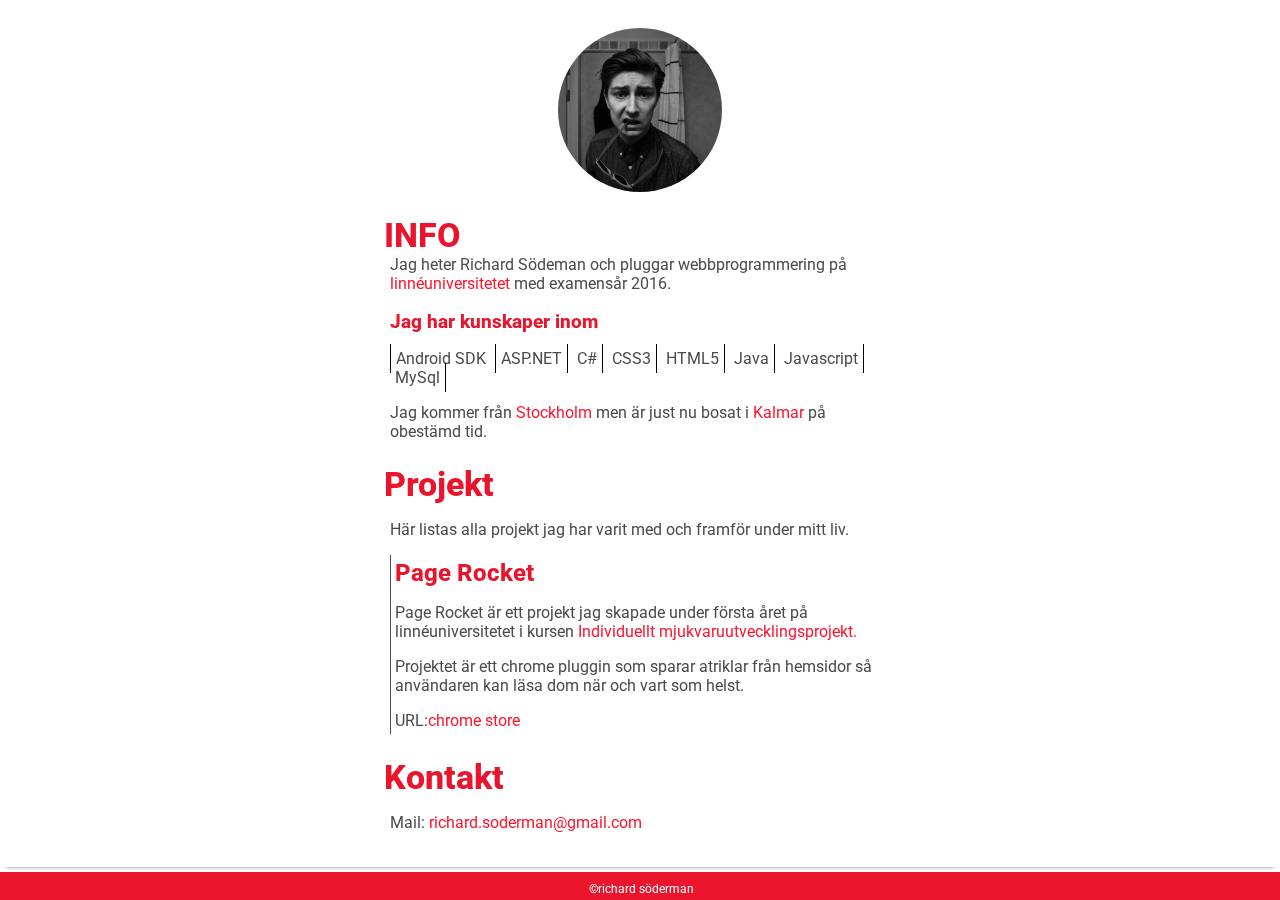
==== index.html @ 0f1f5d34 "Mobile version and header animation" ====
<!DOCTYPE html>
<html lang="sv">
    <head>
        <meta charset="UTF-8"/>
        <meta name="viewport" content="width=device-width, initial-scale=1, maximum-scale=1">

		<meta name='keywords' content='Richard Söderman, Richard, Söderman, Soderman, Portfolio, Hemsida, personliga hemsida, programmer, programmering, programmerare, kalmar, stockholm'/>
        <meta name='description' content='Richard Södermans personliga hemsida'/>
        
        <link href='https://fonts.googleapis.com/css?family=Roboto' rel='stylesheet' type='text/css'>
        <link rel="stylesheet" type="text/css" href="css/style.css">
        <link rel="stylesheet" media="only screen
      and (min-device-width : 320px)
      and (max-device-width : 480px)" type="text/css" href="css/mobile.css">


        <title>Richard soderman</title>
    </head>
    <body>
	    <main id="wrapper">
	    	<header id="head" class="panels">
	    		<h1>Richard söderman.</h1>
	    		<a href="https://github.com/rs222kn" class="headerBtn">Github</a>
	    		<a href="https://twitter.com/rick_9412" class="headerBtn">Twitter</a>
	    	</header>
	    	<section id="content" class="panels">
		    	<article>
		    		<div class="profileImage"></div>
		    		<h1>INFO</h1>
		    		<div>Jag heter Richard Södeman och pluggar webbprogrammering på <a href="http://lnu.se/">linnéuniversitetet</a> med examensår 2016.</div>
		    		<section id="knowledge">
		    			<h3>Jag har kunskaper inom</h3>
						<ul class="list">
							<li>Android SDK </li>
							<li>ASP.NET</li>
							<li>C#</li>
							<li>CSS3</li>
							<li>HTML5</li>
							<li>Java</li>
							<li>Javascript</li>
							<li>MySql</li>
						</ul>
					</section>
					<div>Jag kommer från <a href="http://www.stockholm.se/">Stockholm</a> men är just nu bosat i <a href="http://www.kalmar.se/">Kalmar</a> på obestämd tid.</div>
					<section>
						<h1>Projekt</h1>
                        <p>Här listas alla projekt jag har varit med och framför under mitt liv.</p>
                        <section class="project" id="pageRocket">
                            <h2>Page Rocket</h2>
                            <p>Page Rocket är ett projekt jag skapade under första året på linnéuniversitetet i kursen <a href="https://coursepress.lnu.se/kurs/individuellt-mjukvaruutvecklingsprojekt/">Individuellt mjukvaruutvecklingsprojekt.</a></p>
                            <p>Projektet är ett chrome pluggin som sparar atriklar från hemsidor så användaren kan läsa dom när och vart som helst.</p>
                            <span>URL:<a href="https://chrome.google.com/webstore/detail/page-rocket/ocmaooaijjohhedjcpnjcnclbpcddnng">chrome store</a></span>
                        </section>
					</section>
					<section>
						<h1>Kontakt</h1>
						<p>Mail: <a href="mailto:richard.soderman@gmail.com?Subject= " target="_top">richard.soderman@gmail.com</a></p>

					</section>

		    	</article>

		    	<div id="largeImgPanel" onclick="hideMe(this);">
		            <img id="largeImg" style="height: 100%; margin: 0; padding: 0;" />
		        </div>
	    	</section>
	    	<footer id="fot" class="panels"><span>©richard söderman</span></footer>
	    </main>
        <script src="script/main.js"></script>
    </body>
</html>
---- css/style.css ----
html{
	margin: 0;
	padding: 0;
	font-family: 'Roboto', sans-serif;
}

body{
	margin: 0;
	padding: 0;
}

.profileImage{
	width: 164px;
	height: 164px;
	max-width: 164px;
	max-height: 164px;
	background-image: url("../img/profileImg.jpg");
	background-size: 100% 100%;
  	background-repeat: no-repeat;
	margin: auto;
	margin-top: 20px;
	border-radius: 50%;
	background-color: #EA142C;
}

ul{
	padding: 0;
}

li {
	margin: 0;
	padding: 0;
	border-right: 1px solid black;
	display: inline;
	padding: 5px;
}

li:nth-child(1){
	border-left: 1px solid black;
}

main{
	position:absolute;
    height:100%;
    width:100%;
}

#head{
	background:#EA142C;
    position:fixed;
    color:red;
    top:0;
	width: 100%;
	height: 250px;
	padding-top: 100px;
	background-color: #EA142C;
	text-align: center;
	text-transform: uppercase;
}

#head h1{
	padding: 0;
	margin: 0;
	font-size: 5rem;
	display: inherit;
	color: white;
	transition: all 500ms ease;
}

#head a{
	width: auto;
    -webkit-border-radius: 0;
    -moz-border-radius: 0;
    border-radius: 0;
    color: #FFFFFF;
    background: #EA142C;
	border: solid #FFFFFF 1px;
    font-size: 14px;
    padding: 8px 28px 8px 28px;
    text-decoration: none;
    transition: all 500ms ease;

}

#head a:hover{
	background: #FFFFFF;
	color: #000000;
    text-decoration: none;
}

#head a:focus{
	outline-color: #FFFFFF;
	background: #FFFFFF;
	color: #000000;
    text-decoration: none;
}

.panels {
    position:relative;
    width:100%;
}

@keyframes headerHeight {
    from {margin-top: -20px;}
    to {margin-top: 300px;}
}

#content{
	margin-bottom: 24px;
	padding-top: 8px;

	color: #4B494B;
   	background:white;

	box-shadow: 0px -6px 4px -6px gray, 0px 6px 4px -6px gray;

	animation-name: headerHeight;
    animation-duration: 0.8s;
	animation-timing-function:ease-in;
	animation-fill-mode: forwards;
}

#content a:link {
    color: #FF142E;
    text-decoration: none;
}

#content a:visited {
    color: #FF142E;
    text-decoration: none;
}

#content a:hover {
    color: #4B494B;
    text-decoration: none;
}

#content a:active {
    color: #000;
}

#knowledge{
	/*padding-left: 20px;*/
}

article{
	width: 500px;
	margin: auto;
}

h1{
	font-weight: 800;
	font-size: 34px;
	color: #EA142C;
	margin-bottom: 0px;
	margin-left: -6px;
}


h2{
	font-weight: 800;
	font-size: 24px;
	color: #EA142C;
	margin-bottom: 0px;
	display: initial;
}

h3{
	font-weight: 800;
	color: #EA142C;
	padding-bottom: 0px;
	margin-bottom: 0px;
}

#fot{
    position:fixed;
    bottom:0;
	width: 100%;
	z-index: -1;

}

footer{
	height: 20px;
	font-size: 12px;
	text-align: center;
	padding: 4px;
	color: #FFFFFF;
	background-color: #EA142C;
}

footer span{
	position: fixed;
	bottom: 4px;
	left: 46%;
	font-size: 12px;
	color: #FFFFFF;
}

#project{

}

.project{
	margin-bottom: 8px;
	margin-top: 8px;
	padding: 4px;
	border-left: 1px solid #4B494B;
	color: black;
}

.project p, span{
	color: #4B494B;
}


.project h1{
	border: 1px solid white;
}

#pageRocket{

}
---- css/mobile.css ----
#head{
	height: 300px;
	padding-top: 66px;

}

#head h1 {
    font-size: -webkit-xxx-large;
}

#head a {
    font-size: initial;
    padding: 10px 60px 10px 60px;

    padding: initial;
    display: block;
    margin-left: 10%;
    width: 80%;
    height: 40px;
    margin-bottom: 5px;


    line-height: 40px;

}

@keyframes headerHeight {
    from {margin-top: -20px;}
    to {margin-top: 300px;}
}

#content{
	margin-bottom: 24px;
	padding-top: 8px;

}

article{
    width: 100%;
}

article > *{
    margin-left: 8px;
    margin-right: 8px;
}
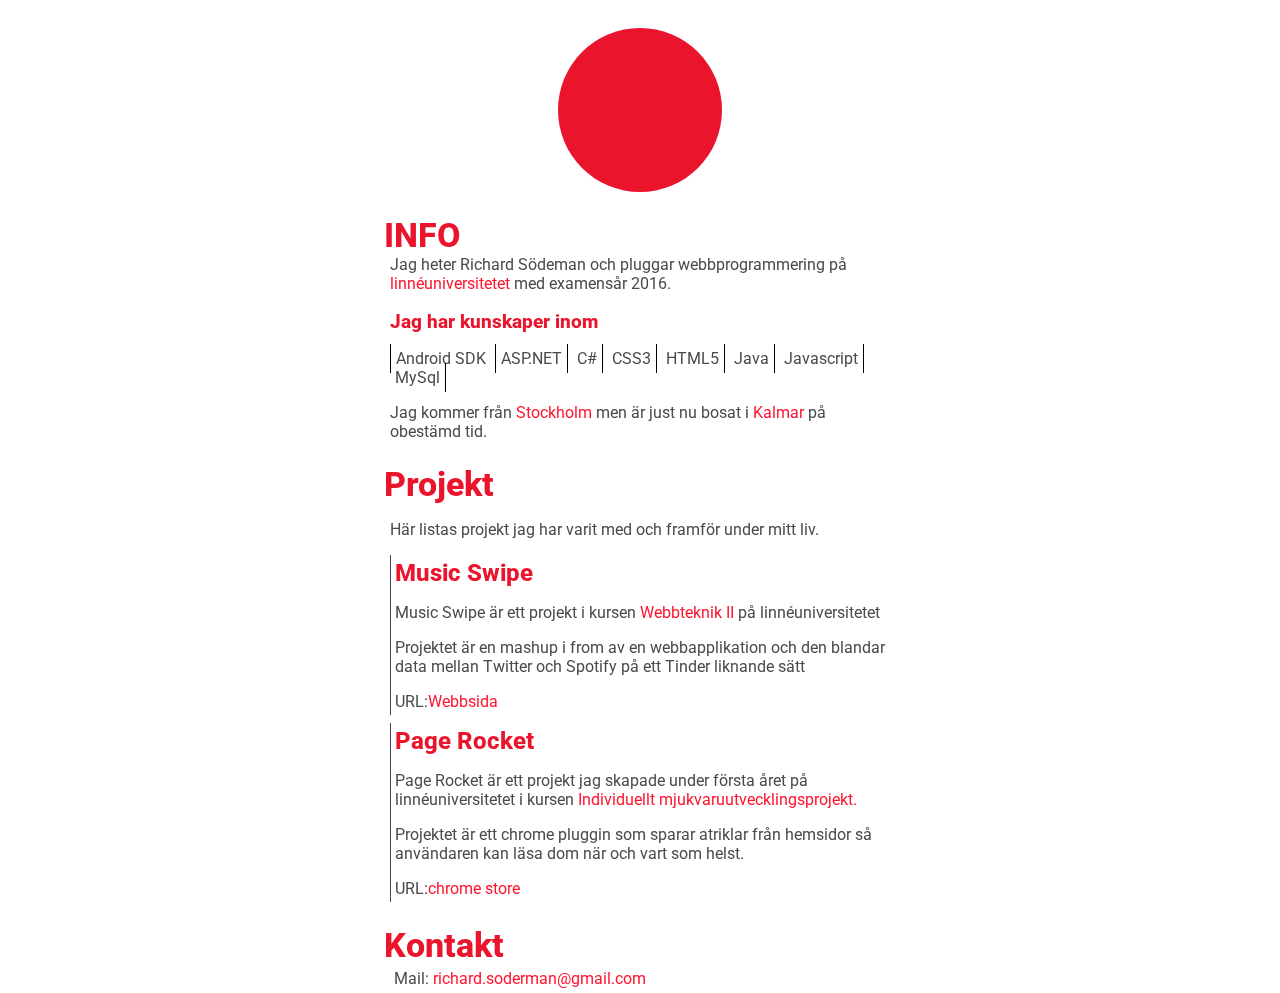
==== commit 3b876bbd: "added scroll menu" ====
--- a/index.html
+++ b/index.html
@@ -3,18 +3,35 @@
     <head>
         <meta charset="UTF-8"/>
         <meta name="viewport" content="width=device-width, initial-scale=1, maximum-scale=1">
-
 		<meta name='keywords' content='Richard Söderman, Richard, Söderman, Soderman, Portfolio, Hemsida, personliga hemsida, programmer, programmering, programmerare, kalmar, stockholm'/>
         <meta name='description' content='Richard Södermans personliga hemsida'/>
-        
-        <link href='https://fonts.googleapis.com/css?family=Roboto' rel='stylesheet' type='text/css'>
-        <link rel="stylesheet" type="text/css" href="css/style.css">
+        <meta name="msapplication-TileColor" content="#ea142c">
+        <meta name="msapplication-TileImage" content="/ms-icon-144x144.png">
+        <meta name="theme-color" content="#ea142c">
+
+        <link rel="apple-touch-icon" sizes="57x57" href="img/apple-icon-57x57.png">
+        <link rel="apple-touch-icon" sizes="60x60" href="img/apple-icon-60x60.png">
+        <link rel="apple-touch-icon" sizes="72x72" href="img/apple-icon-72x72.png">
+        <link rel="apple-touch-icon" sizes="76x76" href="img/apple-icon-76x76.png">
+        <link rel="apple-touch-icon" sizes="114x114" href="img/apple-icon-114x114.png">
+        <link rel="apple-touch-icon" sizes="120x120" href="img/apple-icon-120x120.png">
+        <link rel="apple-touch-icon" sizes="144x144" href="img/apple-icon-144x144.png">
+        <link rel="apple-touch-icon" sizes="152x152" href="img/apple-icon-152x152.png">
+        <link rel="apple-touch-icon" sizes="180x180" href="img/apple-icon-180x180.png">
+        <link rel="icon" type="image/png" sizes="192x192"  href="/android-icon-192x192.png">
+        <link rel="icon" type="image/png" sizes="32x32" href="img/favicon-32x32.png">
+        <link rel="icon" type="image/png" sizes="96x96" href="img/favicon-96x96.png">
+        <link rel="icon" type="image/png" sizes="16x16" href="img/favicon-16x16.png">
+        <link rel="manifest" href="/manifest.json">
+
+        <link rel="stylesheet" type="text/css" href="css/style.min_v2.css" media="all">
+        <link rel="stylesheet" type="text/css" href="css/800px.min_v1.css" media="only screen and (max-width: 820px)">
         <link rel="stylesheet" media="only screen
       and (min-device-width : 320px)
-      and (max-device-width : 480px)" type="text/css" href="css/mobile.css">
+      and (max-device-width : 480px)" type="text/css" href="css/mobile.min_v1.css">
 
-
-        <title>Richard soderman</title>
+        <link href='https://fonts.googleapis.com/css?family=Roboto' rel='stylesheet' type='text/css' media="all">
+        <title>Richard Söderman</title>
     </head>
     <body>
 	    <main id="wrapper">
@@ -25,7 +42,14 @@
 	    	</header>
 	    	<section id="content" class="panels">
 		    	<article>
-		    		<div class="profileImage"></div>
+                    <div id="menuWrap">
+                        <div id="menu">
+                                <div class="profileImage"></div>
+                                <div class="leftMenuButton socialBtn hide"><a href="https://github.com/rs222kn" >Github</a></div>
+                                <div class="rightMenuButton socialBtn hide"><a href="https://twitter.com/rick_9412">Twitter</a></div>
+                        </div>
+                    </div>
+
 		    		<h1>INFO</h1>
 		    		<div>Jag heter Richard Södeman och pluggar webbprogrammering på <a href="http://lnu.se/">linnéuniversitetet</a> med examensår 2016.</div>
 		    		<section id="knowledge">
@@ -44,28 +68,30 @@
 					<div>Jag kommer från <a href="http://www.stockholm.se/">Stockholm</a> men är just nu bosat i <a href="http://www.kalmar.se/">Kalmar</a> på obestämd tid.</div>
 					<section>
 						<h1>Projekt</h1>
-                        <p>Här listas alla projekt jag har varit med och framför under mitt liv.</p>
+                        <p>Här listas projekt jag har varit med och framför under mitt liv.</p>
+                        <section class="project" id="spotifyMusic">
+                            <h2>Music Swipe</h2>
+                            <p>Music  Swipe är ett projekt i kursen <a href="https://coursepress.lnu.se/kurs/webbteknik-ii/">Webbteknik II</a> på linnéuniversitetet</p>
+                            <p>Projektet är en mashup i from av en webbapplikation och den blandar data mellan Twitter och Spotify på ett Tinder liknande sätt</p>
+                            <span>URL:<a href="http://www.richardsoderman.se/1dv449projekt/">Webbsida</a></span>
+                        </section>
                         <section class="project" id="pageRocket">
                             <h2>Page Rocket</h2>
                             <p>Page Rocket är ett projekt jag skapade under första året på linnéuniversitetet i kursen <a href="https://coursepress.lnu.se/kurs/individuellt-mjukvaruutvecklingsprojekt/">Individuellt mjukvaruutvecklingsprojekt.</a></p>
                             <p>Projektet är ett chrome pluggin som sparar atriklar från hemsidor så användaren kan läsa dom när och vart som helst.</p>
                             <span>URL:<a href="https://chrome.google.com/webstore/detail/page-rocket/ocmaooaijjohhedjcpnjcnclbpcddnng">chrome store</a></span>
                         </section>
+
 					</section>
 					<section>
 						<h1>Kontakt</h1>
-						<p>Mail: <a href="mailto:richard.soderman@gmail.com?Subject= " target="_top">richard.soderman@gmail.com</a></p>
-
+                        <p class="pMargin">Mail: <a href="mailto:richard.soderman@gmail.com?Subject= " target="_top">richard.soderman@gmail.com</a></p>
 					</section>
-
 		    	</article>
-
-		    	<div id="largeImgPanel" onclick="hideMe(this);">
-		            <img id="largeImg" style="height: 100%; margin: 0; padding: 0;" />
-		        </div>
 	    	</section>
 	    	<footer id="fot" class="panels"><span>©richard söderman</span></footer>
 	    </main>
-        <script src="script/main.js"></script>
+
+        <script src="script/main_v1.0.min.js"></script>
     </body>
 </html>
--- a/css/style.min_v2.css
+++ b/css/style.min_v2.css
@@ -0,0 +1 @@
+html{font-family:'Roboto',sans-serif;background-color:#ea142c}html,body{margin:0;padding:0}.profileImage{width:164px;height:164px;max-width:164px;max-height:164px;background-image:url("../img/profileImg_opt.jpg");background-size:100% 100%;background-repeat:no-repeat;margin:20px auto auto;border-radius:50%;background-color:#ea142c;transition:all 500ms ease}ul{padding:0}li{margin:0;border-right:1px solid #000;display:inline;padding:5px}li:nth-child(1){border-left:1px solid #000}main{position:absolute;height:100%;width:100%}#head{background:#ea142c;position:fixed;color:red;top:0;width:100%;height:250px;padding-top:100px;background-color:#ea142c;text-align:center;text-transform:uppercase}#head h1{padding:0;margin:0;font-size:5rem;display:inherit;color:#fff}#head h1,#head a{transition:all 500ms ease}#head a{width:auto;-webkit-border-radius:0;-moz-border-radius:0;border-radius:0;color:#FFF;background:#ea142c;border:solid #FFF 1px;font-size:14px;padding:8px 28px;text-decoration:none}#head a:hover{background:#FFF;color:#000;text-decoration:none}#head a:focus{outline-color:#FFF;background:#FFF;color:#000;text-decoration:none}.panels{position:relative;width:100%}@keyframes headerHeight{from{margin-top:-20px}to{margin-top:300px}}#content{margin-bottom:24px;padding-top:8px;padding-bottom:1px;color:#4b494b;background:#fff;box-shadow:0 -6px 4px -6px gray,0 6px 4px -6px gray;animation-name:headerHeight;animation-duration:.8s;animation-timing-function:ease-in;animation-fill-mode:forwards}#content a:link{color:#ff142e;text-decoration:none}#content a:visited{color:#ff142e;text-decoration:none}#content a:hover{color:#4b494b;text-decoration:none}#content a:active{color:#000}article{width:500px;margin:auto}h1{font-weight:800;font-size:34px;color:#ea142c;margin-bottom:0;margin-left:-6px}h2{font-size:24px;display:initial}h2,h3{font-weight:800;color:#ea142c;margin-bottom:0}h3{padding-bottom:0}#fot{position:fixed;bottom:0;width:100%;z-index:-1}footer{height:20px;text-align:center;padding:4px;background-color:#ea142c}footer,footer span{font-size:12px;color:#FFF}footer span{position:fixed;bottom:4px;left:46%}.project{margin-bottom:8px;margin-top:8px;padding:4px;border-left:1px solid #4b494b;color:#000}.project p,span{color:#4b494b}.project h1{border:1px solid #fff}.pMargin{margin:4px}#menuWrap{margin-top:20px;height:164px}.menuFixed{background-color:#fff;box-shadow:0 -6px 4px -6px gray,0 6px 4px -6px gray;margin:initial;position:fixed;top:0;left:0;width:100%;padding-bottom:4px;padding-top:4px}.menuFixed .menuControlls{margin:auto}.menuFixed .profileImage{margin:auto;width:64px;height:64px;max-width:64px;max-height:64px;transition:all 200ms ease}.leftMenuButton{position:fixed;left:16px;top:28px}.rightMenuButton{position:fixed;right:16px;top:28px}.socialBtn a{width:auto;-webkit-border-radius:0;-moz-border-radius:0;border-radius:0;color:#FFF!important;background:#ea142c;border:solid #FFF 1px;font-size:14px;padding:8px 28px;text-decoration:none!important;transition:all 500ms ease}.socialBtn a:hover{background:#FFF;color:#000;text-decoration:none}.socialBtn a:focus{outline-color:#FFF;background:#FFF;color:#000;text-decoration:none}.hide{display:none}
--- a/css/800px.min_v1.css
+++ b/css/800px.min_v1.css
@@ -0,0 +1 @@
+#head{padding-top:50px}
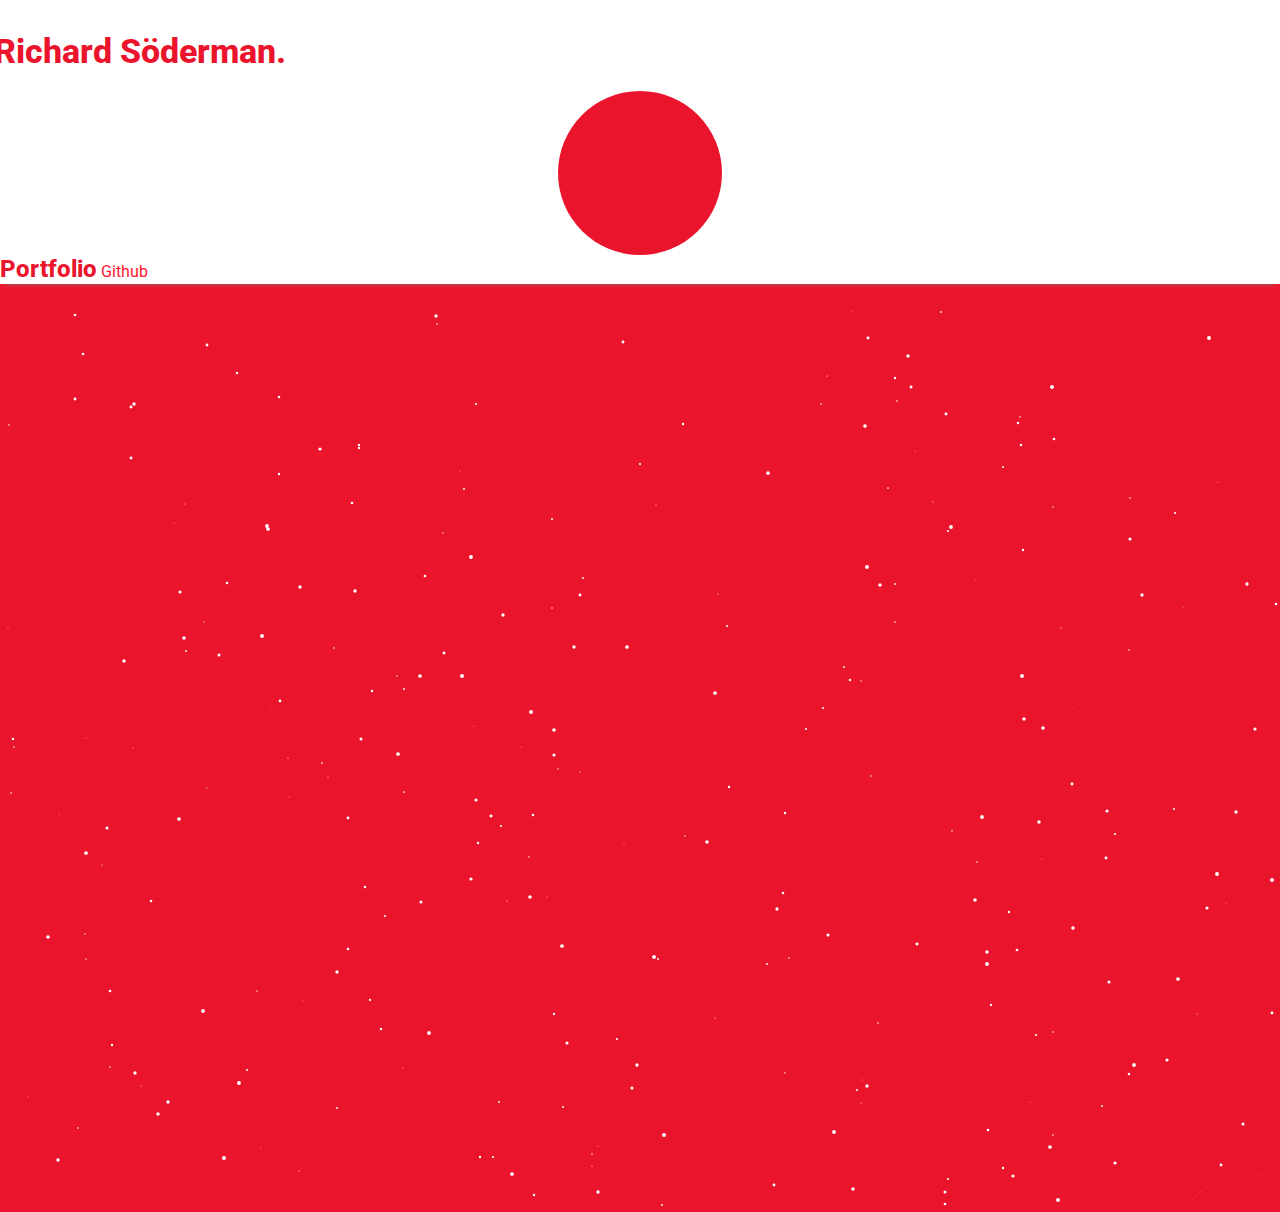
==== commit a872f5bc: "connecting stars" ====
--- a/index.html
+++ b/index.html
@@ -1,97 +1,60 @@
 <!DOCTYPE html>
 <html lang="sv">
-    <head>
-        <meta charset="UTF-8"/>
-        <meta name="viewport" content="width=device-width, initial-scale=1, maximum-scale=1">
-		<meta name='keywords' content='Richard Söderman, Richard, Söderman, Soderman, Portfolio, Hemsida, personliga hemsida, programmer, programmering, programmerare, kalmar, stockholm'/>
-        <meta name='description' content='Richard Södermans personliga hemsida'/>
-        <meta name="msapplication-TileColor" content="#ea142c">
-        <meta name="msapplication-TileImage" content="/ms-icon-144x144.png">
-        <meta name="theme-color" content="#ea142c">
 
-        <link rel="apple-touch-icon" sizes="57x57" href="img/apple-icon-57x57.png">
-        <link rel="apple-touch-icon" sizes="60x60" href="img/apple-icon-60x60.png">
-        <link rel="apple-touch-icon" sizes="72x72" href="img/apple-icon-72x72.png">
-        <link rel="apple-touch-icon" sizes="76x76" href="img/apple-icon-76x76.png">
-        <link rel="apple-touch-icon" sizes="114x114" href="img/apple-icon-114x114.png">
-        <link rel="apple-touch-icon" sizes="120x120" href="img/apple-icon-120x120.png">
-        <link rel="apple-touch-icon" sizes="144x144" href="img/apple-icon-144x144.png">
-        <link rel="apple-touch-icon" sizes="152x152" href="img/apple-icon-152x152.png">
-        <link rel="apple-touch-icon" sizes="180x180" href="img/apple-icon-180x180.png">
-        <link rel="icon" type="image/png" sizes="192x192"  href="/android-icon-192x192.png">
-        <link rel="icon" type="image/png" sizes="32x32" href="img/favicon-32x32.png">
-        <link rel="icon" type="image/png" sizes="96x96" href="img/favicon-96x96.png">
-        <link rel="icon" type="image/png" sizes="16x16" href="img/favicon-16x16.png">
-        <link rel="manifest" href="/manifest.json">
+<head>
+  <meta charset="UTF-8" />
+  <meta name="viewport" content="width=device-width, initial-scale=1, maximum-scale=1">
+  <meta name='keywords' content='Richard Söderman, Richard, Söderman, Soderman, Portfolio, Hemsida, personliga hemsida, programmer, programmering, programmerare, kalmar, stockholm' />
+  <meta name='description' content='Richard Södermans personliga hemsida' />
+  <meta name="msapplication-TileColor" content="#ea142c">
+  <meta name="msapplication-TileImage" content="/ms-icon-144x144.png">
+  <meta name="theme-color" content="#ea142c">
 
-        <link rel="stylesheet" type="text/css" href="css/style.min_v2.css" media="all">
-        <link rel="stylesheet" type="text/css" href="css/800px.min_v1.css" media="only screen and (max-width: 820px)">
-        <link rel="stylesheet" media="only screen
+  <link rel="apple-touch-icon" sizes="57x57" href="img/apple-icon-57x57.png">
+  <link rel="apple-touch-icon" sizes="60x60" href="img/apple-icon-60x60.png">
+  <link rel="apple-touch-icon" sizes="72x72" href="img/apple-icon-72x72.png">
+  <link rel="apple-touch-icon" sizes="76x76" href="img/apple-icon-76x76.png">
+  <link rel="apple-touch-icon" sizes="114x114" href="img/apple-icon-114x114.png">
+  <link rel="apple-touch-icon" sizes="120x120" href="img/apple-icon-120x120.png">
+  <link rel="apple-touch-icon" sizes="144x144" href="img/apple-icon-144x144.png">
+  <link rel="apple-touch-icon" sizes="152x152" href="img/apple-icon-152x152.png">
+  <link rel="apple-touch-icon" sizes="180x180" href="img/apple-icon-180x180.png">
+  <link rel="icon" type="image/png" sizes="192x192" href="/android-icon-192x192.png">
+  <link rel="icon" type="image/png" sizes="32x32" href="img/favicon-32x32.png">
+  <link rel="icon" type="image/png" sizes="96x96" href="img/favicon-96x96.png">
+  <link rel="icon" type="image/png" sizes="16x16" href="img/favicon-16x16.png">
+  <link rel="manifest" href="/manifest.json">
+
+  <link href="css/style.css" rel="stylesheet" type="text/css" media="all">
+  <link href="css/mobile.css" rel="stylesheet" type="text/css" media="only screen
       and (min-device-width : 320px)
-      and (max-device-width : 480px)" type="text/css" href="css/mobile.min_v1.css">
+      and (max-device-width : 480px)">
 
-        <link href='https://fonts.googleapis.com/css?family=Roboto' rel='stylesheet' type='text/css' media="all">
-        <title>Richard Söderman</title>
-    </head>
-    <body>
-	    <main id="wrapper">
-	    	<header id="head" class="panels">
-	    		<h1>Richard söderman.</h1>
-	    		<a href="https://github.com/rs222kn" class="headerBtn">Github</a>
-	    		<a href="https://twitter.com/rick_9412" class="headerBtn">Twitter</a>
-	    	</header>
-	    	<section id="content" class="panels">
-		    	<article>
-                    <div id="menuWrap">
-                        <div id="menu">
-                                <div class="profileImage"></div>
-                                <div class="leftMenuButton socialBtn hide"><a href="https://github.com/rs222kn" >Github</a></div>
-                                <div class="rightMenuButton socialBtn hide"><a href="https://twitter.com/rick_9412">Twitter</a></div>
-                        </div>
-                    </div>
+  <link href='https://fonts.googleapis.com/css?family=Roboto' rel='stylesheet' type='text/css' media="all">
+  <title>Richard Söderman</title>
+</head>
 
-		    		<h1>INFO</h1>
-		    		<div>Jag heter Richard Södeman och pluggar webbprogrammering på <a href="http://lnu.se/">linnéuniversitetet</a> med examensår 2016.</div>
-		    		<section id="knowledge">
-		    			<h3>Jag har kunskaper inom</h3>
-						<ul class="list">
-							<li>Android SDK </li>
-							<li>ASP.NET</li>
-							<li>C#</li>
-							<li>CSS3</li>
-							<li>HTML5</li>
-							<li>Java</li>
-							<li>Javascript</li>
-							<li>MySql</li>
-						</ul>
-					</section>
-					<div>Jag kommer från <a href="http://www.stockholm.se/">Stockholm</a> men är just nu bosat i <a href="http://www.kalmar.se/">Kalmar</a> på obestämd tid.</div>
-					<section>
-						<h1>Projekt</h1>
-                        <p>Här listas projekt jag har varit med och framför under mitt liv.</p>
-                        <section class="project" id="spotifyMusic">
-                            <h2>Music Swipe</h2>
-                            <p>Music  Swipe är ett projekt i kursen <a href="https://coursepress.lnu.se/kurs/webbteknik-ii/">Webbteknik II</a> på linnéuniversitetet</p>
-                            <p>Projektet är en mashup i from av en webbapplikation och den blandar data mellan Twitter och Spotify på ett Tinder liknande sätt</p>
-                            <span>URL:<a href="http://www.richardsoderman.se/1dv449projekt/">Webbsida</a></span>
-                        </section>
-                        <section class="project" id="pageRocket">
-                            <h2>Page Rocket</h2>
-                            <p>Page Rocket är ett projekt jag skapade under första året på linnéuniversitetet i kursen <a href="https://coursepress.lnu.se/kurs/individuellt-mjukvaruutvecklingsprojekt/">Individuellt mjukvaruutvecklingsprojekt.</a></p>
-                            <p>Projektet är ett chrome pluggin som sparar atriklar från hemsidor så användaren kan läsa dom när och vart som helst.</p>
-                            <span>URL:<a href="https://chrome.google.com/webstore/detail/page-rocket/ocmaooaijjohhedjcpnjcnclbpcddnng">chrome store</a></span>
-                        </section>
+<body>
+  <main id="wrapper">
 
-					</section>
-					<section>
-						<h1>Kontakt</h1>
-                        <p class="pMargin">Mail: <a href="mailto:richard.soderman@gmail.com?Subject= " target="_top">richard.soderman@gmail.com</a></p>
-					</section>
-		    	</article>
-	    	</section>
-	    	<footer id="fot" class="panels"><span>©richard söderman</span></footer>
-	    </main>
+    <section id="content">
+      <header>
+        <h1>Richard Söderman.</h1>
+        <div class="profileImage"></div>
+      </header>
 
-        <script src="script/main_v1.0.min.js"></script>
-    </body>
+      <section id="portfolio">
+        <h2>Portfolio</h2>
+        <a href="https://github.com/rs222kn">Github</a>
+      </section>
+    </section>
+
+    <section id="stars">
+    	<canvas id="canvas"></canvas>
+  	</section>
+  </main>
+
+  <script src="script/main.js"></script>
+</body>
+
 </html>
--- a/css/style.css
+++ b/css/style.css
@@ -0,0 +1,309 @@
+html{
+	margin: 0;
+	padding: 0;
+	font-family: 'Roboto', sans-serif;
+	background-color: #EA142C;
+}
+
+body{
+	margin: 0;
+	padding: 0;
+}
+
+.profileImage{
+	width: 164px;
+	height: 164px;
+	max-width: 164px;
+	max-height: 164px;
+	background-image: url("../img/profileImg_opt.jpg");
+	background-size: 100% 100%;
+  	background-repeat: no-repeat;
+	margin: auto;
+	margin-top: 20px;
+	border-radius: 50%;
+	background-color: #EA142C;
+	transition: all 500ms ease;
+}
+
+ul{
+	padding: 0;
+}
+
+li {
+	margin: 0;
+	padding: 0;
+	border-right: 1px solid black;
+	display: inline;
+	padding: 5px;
+}
+
+li:nth-child(1){
+	border-left: 1px solid black;
+}
+
+main{
+	position:absolute;
+    height:100%;
+    width:100%;
+}
+
+#head{
+	background:#EA142C;
+    position:fixed;
+    color:red;
+    top:0;
+	width: 100%;
+	height: 250px;
+	padding-top: 100px;
+	background-color: #EA142C;
+	text-align: center;
+	text-transform: uppercase;
+}
+
+#head h1{
+	padding: 0;
+	margin: 0;
+	font-size: 5rem;
+	display: inherit;
+	color: white;
+	transition: all 500ms ease;
+}
+
+#head a{
+	width: auto;
+    -webkit-border-radius: 0;
+    -moz-border-radius: 0;
+    border-radius: 0;
+    color: #FFFFFF;
+    background: #EA142C;
+	border: solid #FFFFFF 1px;
+    font-size: 14px;
+    padding: 8px 28px 8px 28px;
+    text-decoration: none;
+    transition: all 500ms ease;
+
+}
+
+#head a:hover{
+	background: #FFFFFF;
+	color: #000000;
+    text-decoration: none;
+}
+
+#head a:focus{
+	outline-color: #FFFFFF;
+	background: #FFFFFF;
+	color: #000000;
+    text-decoration: none;
+}
+
+.panels {
+    position:relative;
+    width:100%;
+}
+
+@keyframes headerHeight {
+    from {margin-top: -20px;}
+    to {margin-top: 300px;}
+}
+
+#content{
+	margin-bottom: 24px;
+	padding-top: 8px;
+	padding-bottom: 1px;
+	color: #4B494B;
+   	background:white;
+
+	box-shadow: 0px -6px 4px -6px gray, 0px 6px 4px -6px gray;
+
+	animation-name: headerHeight;
+    animation-duration: 0.8s;
+	animation-timing-function:ease-in;
+	animation-fill-mode: forwards;
+
+}
+
+#content a:link {
+    color: #FF142E;
+    text-decoration: none;
+}
+
+#content a:visited {
+    color: #FF142E;
+    text-decoration: none;
+}
+
+#content a:hover {
+    color: #4B494B;
+    text-decoration: none;
+}
+
+#content a:active {
+    color: #000;
+}
+
+#knowledge{
+	/*padding-left: 20px;*/
+}
+
+article{
+	width: 500px;
+	margin: auto;
+}
+
+h1{
+	font-weight: 800;
+	font-size: 34px;
+	color: #EA142C;
+	margin-bottom: 0px;
+	margin-left: -6px;
+}
+
+
+h2{
+	font-weight: 800;
+	font-size: 24px;
+	color: #EA142C;
+	margin-bottom: 0px;
+	display: initial;
+}
+
+h3{
+	font-weight: 800;
+	color: #EA142C;
+	padding-bottom: 0px;
+	margin-bottom: 0px;
+}
+
+#fot{
+    position:fixed;
+    bottom:0;
+	width: 100%;
+	z-index: -1;
+
+}
+
+footer{
+	height: 20px;
+	font-size: 12px;
+	text-align: center;
+	padding: 4px;
+	color: #FFFFFF;
+	background-color: #EA142C;
+}
+
+footer span{
+	position: fixed;
+	bottom: 4px;
+	left: 46%;
+	font-size: 12px;
+	color: #FFFFFF;
+}
+
+#project{
+
+}
+
+.project{
+	margin-bottom: 8px;
+	margin-top: 8px;
+	padding: 4px;
+	border-left: 1px solid #4B494B;
+	color: black;
+}
+
+.project p, span{
+	color: #4B494B;
+}
+
+
+.project h1{
+	border: 1px solid white;
+}
+
+#pageRocket{
+
+}
+
+.pMargin{
+	margin: 4px;
+}
+
+#menuWrap{
+	margin-top: 20px;
+	height: 164px;
+}
+
+#menu{
+
+}
+
+.menuFixed{
+	background-color: white;
+	box-shadow: 0px -6px 4px -6px gray, 0px 6px 4px -6px gray;
+	margin: initial;
+	position: fixed;
+	top: 0;
+	left: 0;
+	width: 100%;
+	padding-bottom: 4px;
+	padding-top: 4px;
+
+}
+.menuFixed .menuControlls{
+	margin: auto;
+
+}
+
+.menuFixed .profileImage{
+
+	margin: auto;
+	width: 64px;
+	height: 64px;
+	max-width: 64px;
+	max-height: 64px;
+	transition: all 200ms ease;
+}
+
+.leftMenuButton{
+	position: fixed;
+    left: 16px;
+	top:28px;
+}
+
+.rightMenuButton{
+	position: fixed;
+    right: 16px;
+	top:28px;
+}
+
+.socialBtn a{
+	width: auto;
+    -webkit-border-radius: 0;
+    -moz-border-radius: 0;
+    border-radius: 0;
+    color: #FFFFFF !important;
+    background: #EA142C;
+	border: solid #FFFFFF 1px;
+    font-size: 14px;
+    padding: 8px 28px 8px 28px;
+    text-decoration: none !important;
+    transition: all 500ms ease;
+}
+
+.socialBtn a:hover{
+	background: #FFFFFF;
+	color: #000000;
+    text-decoration: none;
+}
+
+.socialBtn a:focus{
+	outline-color: #FFFFFF;
+	background: #FFFFFF;
+	color: #000000;
+    text-decoration: none;
+}
+
+.hide{
+	display:none;
+}
--- a/css/mobile.css
+++ b/css/mobile.css
@@ -0,0 +1,18 @@
+
+#content a {
+  font-size: initial;
+  padding: 10px 60px 10px 60px;
+
+  padding: initial;
+  display: block;
+  margin-left: 10%;
+  width: 80%;
+  height: 40px;
+  margin-bottom: 5px;
+  line-height: 40px;
+}
+
+
+#content{
+	padding-top: 50px;
+}
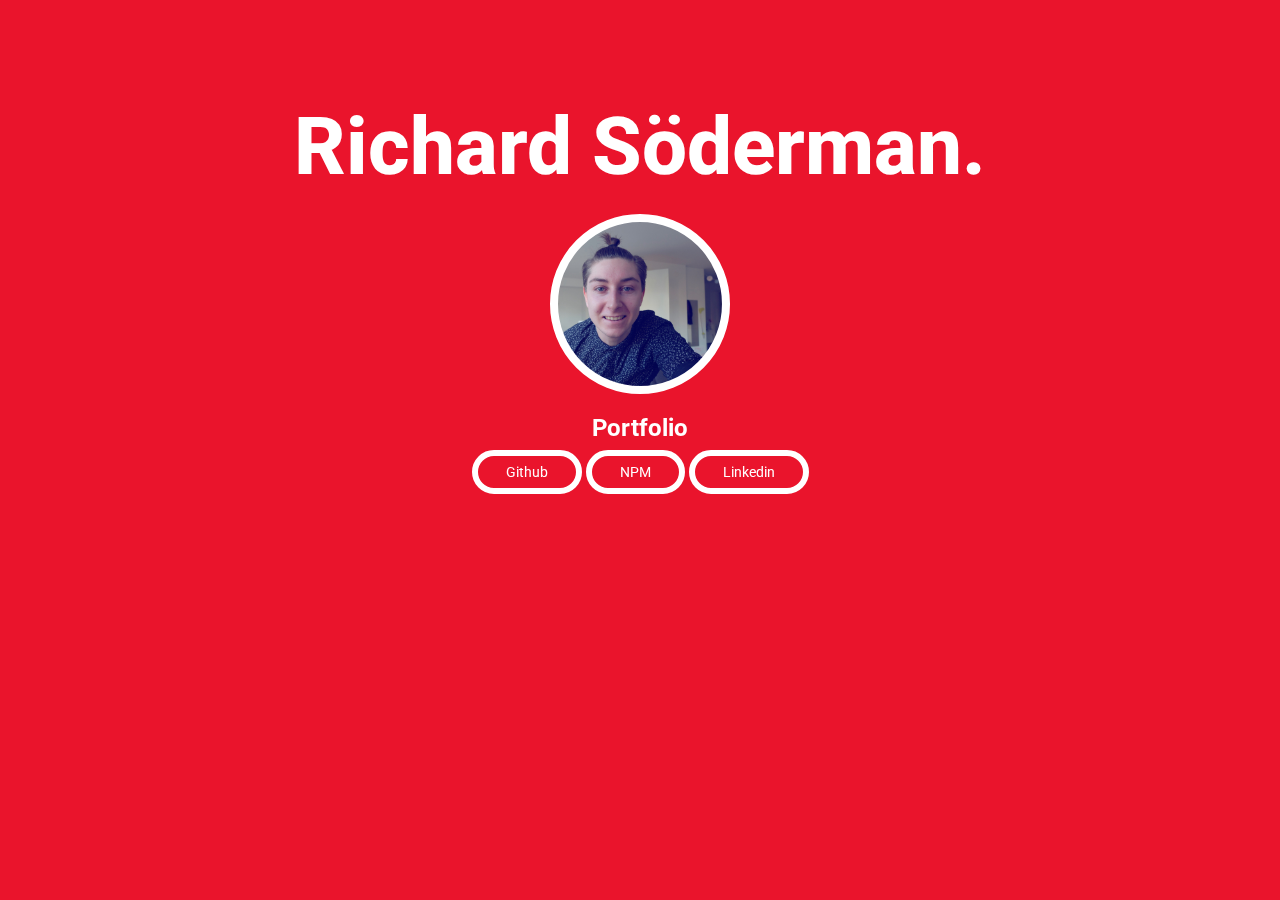
==== commit 352fb842: "added dot" ====
--- a/index.html
+++ b/index.html
@@ -31,13 +31,13 @@
       and (max-device-width : 480px)">
 
   <link href='https://fonts.googleapis.com/css?family=Roboto' rel='stylesheet' type='text/css' media="all">
-  <title>Richard Söderman</title>
+  <title>Richard Söderman.</title>
 </head>
 
 <body>
   <main id="wrapper">
 
-    <section id="content">
+     <section id="content">
       <header>
         <h1>Richard Söderman.</h1>
         <div class="profileImage"></div>
@@ -46,15 +46,17 @@
       <section id="portfolio">
         <h2>Portfolio</h2>
         <a href="https://github.com/rs222kn">Github</a>
+        <a href="https://www.npmjs.com/~richie_south">NPM</a>
+        <a href="https://www.linkedin.com/in/richard-s%C3%B6derman-89206658/">Linkedin</a>
       </section>
-    </section>
+    </section> 
 
     <section id="stars">
     	<canvas id="canvas"></canvas>
   	</section>
   </main>
 
-  <script src="script/main.js"></script>
+  <!--<script src="script/main_v2.0.min.js"></script>-->
 </body>
 
 </html>
--- a/css/style.css
+++ b/css/style.css
@@ -15,52 +15,28 @@
 	height: 164px;
 	max-width: 164px;
 	max-height: 164px;
-	background-image: url("../img/profileImg_opt.jpg");
+	background-image: url("../img/optimized-me.jpg");
 	background-size: 100% 100%;
-  	background-repeat: no-repeat;
+	background-repeat: no-repeat;
 	margin: auto;
 	margin-top: 20px;
 	border-radius: 50%;
 	background-color: #EA142C;
 	transition: all 500ms ease;
+	border: 8px solid white;
 }
 
-ul{
-	padding: 0;
-}
-
-li {
-	margin: 0;
-	padding: 0;
-	border-right: 1px solid black;
-	display: inline;
-	padding: 5px;
-}
-
-li:nth-child(1){
-	border-left: 1px solid black;
-}
-
-main{
-	position:absolute;
-    height:100%;
-    width:100%;
-}
-
-#head{
-	background:#EA142C;
-    position:fixed;
-    color:red;
-    top:0;
+#content{
+  position:fixed;
+  top:0;
+	color: #FFFFFF;
 	width: 100%;
 	height: 250px;
 	padding-top: 100px;
-	background-color: #EA142C;
 	text-align: center;
-	text-transform: uppercase;
 }
 
-#head h1{
+#content h1{
 	padding: 0;
 	margin: 0;
 	font-size: 5rem;
@@ -69,86 +45,32 @@
 	transition: all 500ms ease;
 }
 
-#head a{
+#content a{
 	width: auto;
-    -webkit-border-radius: 0;
-    -moz-border-radius: 0;
-    border-radius: 0;
-    color: #FFFFFF;
-    background: #EA142C;
-	border: solid #FFFFFF 1px;
-    font-size: 14px;
-    padding: 8px 28px 8px 28px;
-    text-decoration: none;
-    transition: all 500ms ease;
+	-webkit-border-radius: 0;
+	-moz-border-radius: 0;
+	color: #FFFFFF;
+	background: #EA142C;
+	border: 6px solid #FFFFFF;
+	border-radius: 30px;
+	font-size: 14px;
+	padding: 8px 28px 8px 28px;
+	text-decoration: none;
+	transition: all 200ms ease;
 
 }
 
-#head a:hover{
+#content a:hover{
 	background: #FFFFFF;
 	color: #000000;
-    text-decoration: none;
+  text-decoration: none;
 }
 
-#head a:focus{
+#content a:focus{
 	outline-color: #FFFFFF;
 	background: #FFFFFF;
 	color: #000000;
-    text-decoration: none;
-}
-
-.panels {
-    position:relative;
-    width:100%;
-}
-
-@keyframes headerHeight {
-    from {margin-top: -20px;}
-    to {margin-top: 300px;}
-}
-
-#content{
-	margin-bottom: 24px;
-	padding-top: 8px;
-	padding-bottom: 1px;
-	color: #4B494B;
-   	background:white;
-
-	box-shadow: 0px -6px 4px -6px gray, 0px 6px 4px -6px gray;
-
-	animation-name: headerHeight;
-    animation-duration: 0.8s;
-	animation-timing-function:ease-in;
-	animation-fill-mode: forwards;
-
-}
-
-#content a:link {
-    color: #FF142E;
-    text-decoration: none;
-}
-
-#content a:visited {
-    color: #FF142E;
-    text-decoration: none;
-}
-
-#content a:hover {
-    color: #4B494B;
-    text-decoration: none;
-}
-
-#content a:active {
-    color: #000;
-}
-
-#knowledge{
-	/*padding-left: 20px;*/
-}
-
-article{
-	width: 500px;
-	margin: auto;
+  text-decoration: none;
 }
 
 h1{
@@ -158,152 +80,3 @@
 	margin-bottom: 0px;
 	margin-left: -6px;
 }
-
-
-h2{
-	font-weight: 800;
-	font-size: 24px;
-	color: #EA142C;
-	margin-bottom: 0px;
-	display: initial;
-}
-
-h3{
-	font-weight: 800;
-	color: #EA142C;
-	padding-bottom: 0px;
-	margin-bottom: 0px;
-}
-
-#fot{
-    position:fixed;
-    bottom:0;
-	width: 100%;
-	z-index: -1;
-
-}
-
-footer{
-	height: 20px;
-	font-size: 12px;
-	text-align: center;
-	padding: 4px;
-	color: #FFFFFF;
-	background-color: #EA142C;
-}
-
-footer span{
-	position: fixed;
-	bottom: 4px;
-	left: 46%;
-	font-size: 12px;
-	color: #FFFFFF;
-}
-
-#project{
-
-}
-
-.project{
-	margin-bottom: 8px;
-	margin-top: 8px;
-	padding: 4px;
-	border-left: 1px solid #4B494B;
-	color: black;
-}
-
-.project p, span{
-	color: #4B494B;
-}
-
-
-.project h1{
-	border: 1px solid white;
-}
-
-#pageRocket{
-
-}
-
-.pMargin{
-	margin: 4px;
-}
-
-#menuWrap{
-	margin-top: 20px;
-	height: 164px;
-}
-
-#menu{
-
-}
-
-.menuFixed{
-	background-color: white;
-	box-shadow: 0px -6px 4px -6px gray, 0px 6px 4px -6px gray;
-	margin: initial;
-	position: fixed;
-	top: 0;
-	left: 0;
-	width: 100%;
-	padding-bottom: 4px;
-	padding-top: 4px;
-
-}
-.menuFixed .menuControlls{
-	margin: auto;
-
-}
-
-.menuFixed .profileImage{
-
-	margin: auto;
-	width: 64px;
-	height: 64px;
-	max-width: 64px;
-	max-height: 64px;
-	transition: all 200ms ease;
-}
-
-.leftMenuButton{
-	position: fixed;
-    left: 16px;
-	top:28px;
-}
-
-.rightMenuButton{
-	position: fixed;
-    right: 16px;
-	top:28px;
-}
-
-.socialBtn a{
-	width: auto;
-    -webkit-border-radius: 0;
-    -moz-border-radius: 0;
-    border-radius: 0;
-    color: #FFFFFF !important;
-    background: #EA142C;
-	border: solid #FFFFFF 1px;
-    font-size: 14px;
-    padding: 8px 28px 8px 28px;
-    text-decoration: none !important;
-    transition: all 500ms ease;
-}
-
-.socialBtn a:hover{
-	background: #FFFFFF;
-	color: #000000;
-    text-decoration: none;
-}
-
-.socialBtn a:focus{
-	outline-color: #FFFFFF;
-	background: #FFFFFF;
-	color: #000000;
-    text-decoration: none;
-}
-
-.hide{
-	display:none;
-}
--- a/css/mobile.css
+++ b/css/mobile.css
@@ -12,7 +12,7 @@
   line-height: 40px;
 }
 
-
 #content{
 	padding-top: 50px;
+  position:initial;
 }
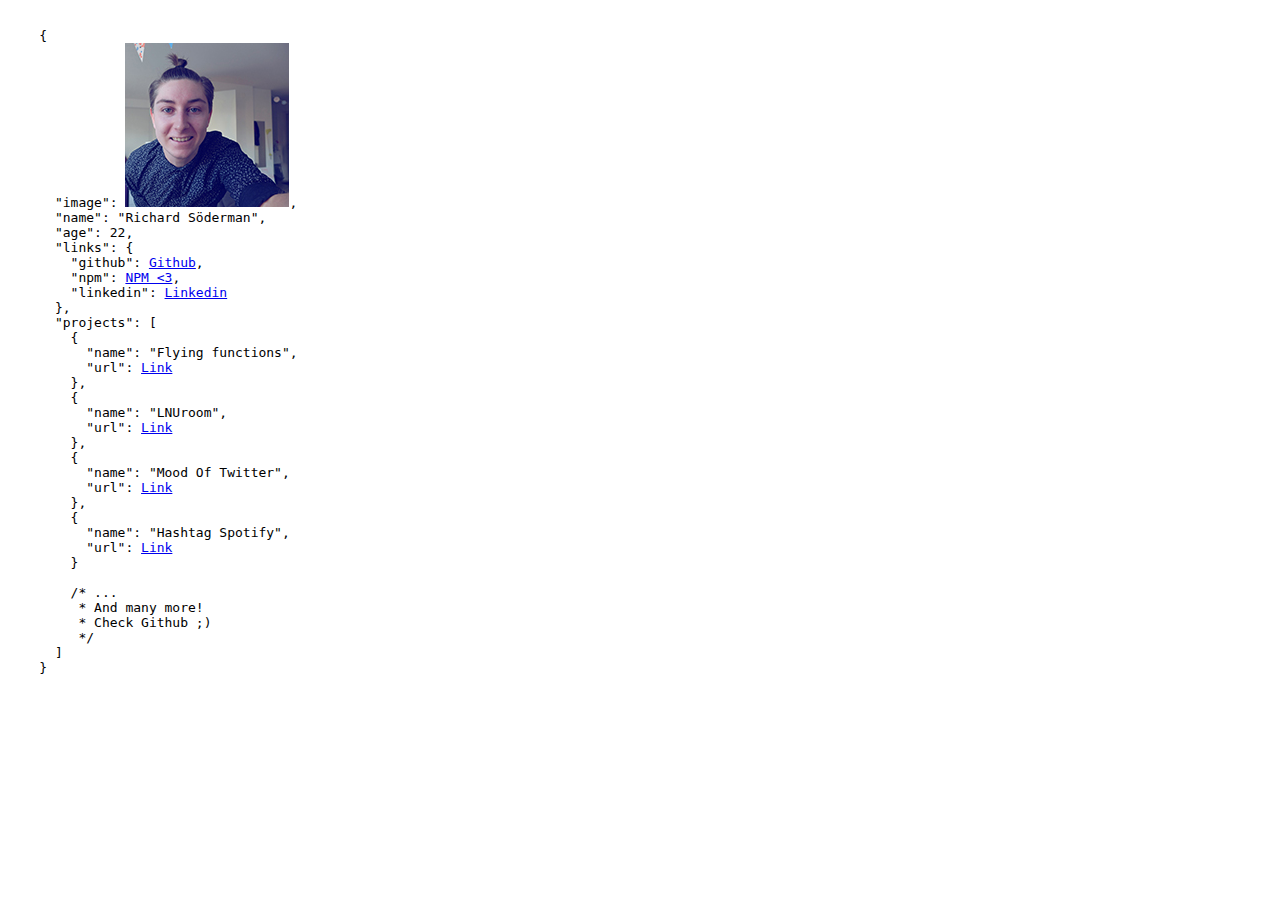
==== commit 62307be1: "removed old images" ====
--- a/index.html
+++ b/index.html
@@ -4,7 +4,8 @@
 <head>
   <meta charset="UTF-8" />
   <meta name="viewport" content="width=device-width, initial-scale=1, maximum-scale=1">
-  <meta name='keywords' content='Richard Söderman, Richard, Söderman, Soderman, Portfolio, Hemsida, personliga hemsida, programmer, programmering, programmerare, kalmar, stockholm' />
+  <meta name='keywords' content='Richard Söderman, Richard, Söderman, Soderman, Portfolio, Hemsida, personliga hemsida, programmer, programmering, programmerare, kalmar, stockholm'
+  />
   <meta name='description' content='Richard Södermans personliga hemsida' />
   <meta name="msapplication-TileColor" content="#ea142c">
   <meta name="msapplication-TileImage" content="/ms-icon-144x144.png">
@@ -25,38 +26,49 @@
   <link rel="icon" type="image/png" sizes="16x16" href="img/favicon-16x16.png">
   <link rel="manifest" href="/manifest.json">
 
-  <link href="css/style.css" rel="stylesheet" type="text/css" media="all">
-  <link href="css/mobile.css" rel="stylesheet" type="text/css" media="only screen
-      and (min-device-width : 320px)
-      and (max-device-width : 480px)">
+  <link href="css/style.min.css" rel="stylesheet" type="text/css" media="all">
 
-  <link href='https://fonts.googleapis.com/css?family=Roboto' rel='stylesheet' type='text/css' media="all">
+  <link href="https://fonts.googleapis.com/css?family=Roboto+Mono:400,500,700" rel='stylesheet' type='text/css' media="all">
   <title>Richard Söderman.</title>
 </head>
 
 <body>
-  <main id="wrapper">
+  <pre id="app"> 
+    {
+      "image": <img class="profileImage" src="./img/me-min.jpg" />,
+      "name": "Richard Söderman",
+      "age": <span id="age">22</span>,
+      "links": {
+        "github": <a href="https://github.com/richie-south">Github</a>,
+        "npm": <a href="https://www.npmjs.com/~richie_south">NPM <3</a>,
+        "linkedin": <a href="https://www.linkedin.com/in/richard-s%C3%B6derman-89206658/">Linkedin</a>
+      },
+      "projects": [
+        {
+          "name": "Flying functions",
+          "url": <a href="https://github.com/richie-south/flying-functions">Link</a>
+        },
+        {
+          "name": "LNUroom",
+          "url": <a href="https://github.com/richie-south/LNUroom">Link</a>
+        },
+        {
+          "name": "Mood Of Twitter",
+          "url": <a href="https://github.com/richie-south/Mood_Of_Twitter">Link</a>
+        },
+        {
+          "name": "Hashtag Spotify",
+          "url": <a href="https://github.com/richie-south/hashtag_spotify">Link</a>
+        }
 
-     <section id="content">
-      <header>
-        <h1>Richard Söderman.</h1>
-        <div class="profileImage"></div>
-      </header>
-
-      <section id="portfolio">
-        <h2>Portfolio</h2>
-        <a href="https://github.com/rs222kn">Github</a>
-        <a href="https://www.npmjs.com/~richie_south">NPM</a>
-        <a href="https://www.linkedin.com/in/richard-s%C3%B6derman-89206658/">Linkedin</a>
-      </section>
-    </section> 
-
-    <section id="stars">
-    	<canvas id="canvas"></canvas>
-  	</section>
-  </main>
-
-  <!--<script src="script/main_v2.0.min.js"></script>-->
+        /* ...
+         * And many more! 
+         * Check Github ;)
+         */
+      ]
+    }
+    
+  </pre>
 </body>
 
-</html>
+</html>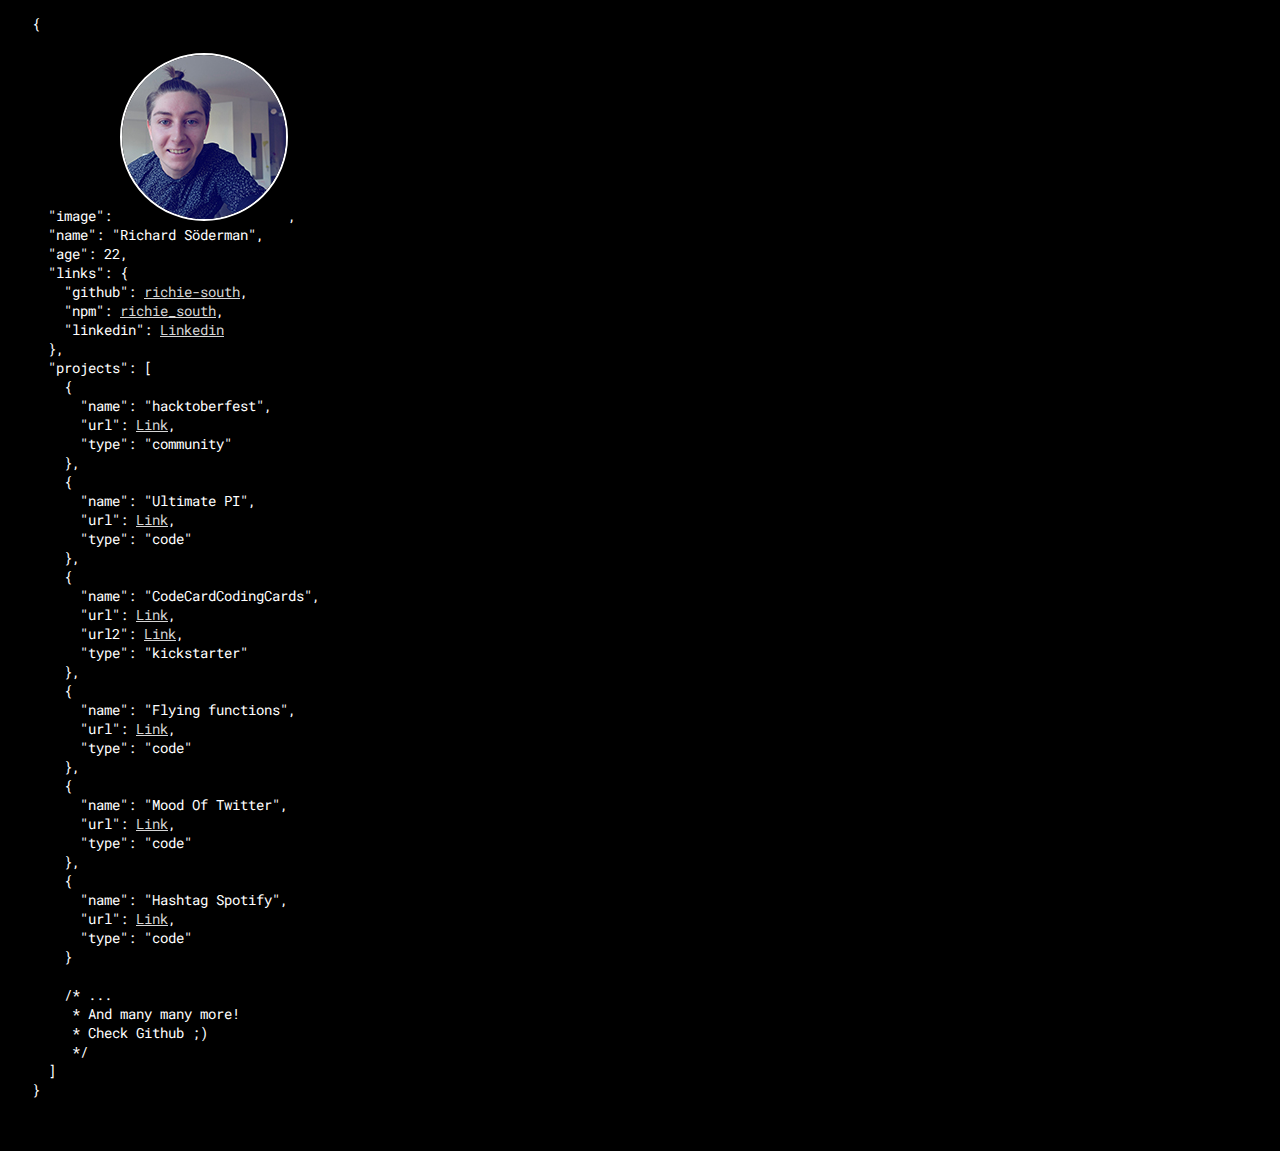
==== commit a11389a5: "chore: update site content" ====
--- a/index.html
+++ b/index.html
@@ -7,9 +7,9 @@
   <meta name='keywords' content='Richard Söderman, Richard, Söderman, Soderman, Portfolio, Hemsida, personliga hemsida, programmer, programmering, programmerare, kalmar, stockholm'
   />
   <meta name='description' content='Richard Södermans personliga hemsida' />
-  <meta name="msapplication-TileColor" content="#ea142c">
+  <meta name="msapplication-TileColor" content="#cb2d3e">
   <meta name="msapplication-TileImage" content="/ms-icon-144x144.png">
-  <meta name="theme-color" content="#ea142c">
+  <meta name="theme-color" content="#cb2d3e">
 
   <link rel="apple-touch-icon" sizes="57x57" href="img/apple-icon-57x57.png">
   <link rel="apple-touch-icon" sizes="60x60" href="img/apple-icon-60x60.png">
@@ -29,46 +29,61 @@
   <link href="css/style.min.css" rel="stylesheet" type="text/css" media="all">
 
   <link href="https://fonts.googleapis.com/css?family=Roboto+Mono:400,500,700" rel='stylesheet' type='text/css' media="all">
-  <title>Richard Söderman.</title>
+  <title>Richard Söderman</title>
 </head>
 
 <body>
-  <pre id="app"> 
+  <pre id="app">
     {
       "image": <img class="profileImage" src="./img/me-min.jpg" />,
       "name": "Richard Söderman",
       "age": <span id="age">22</span>,
       "links": {
-        "github": <a href="https://github.com/richie-south">Github</a>,
-        "npm": <a href="https://www.npmjs.com/~richie_south">NPM <3</a>,
+        "github": <a href="https://github.com/richie-south">richie-south</a>,
+        "npm": <a href="https://www.npmjs.com/~richie_south">richie_south</a>,
         "linkedin": <a href="https://www.linkedin.com/in/richard-s%C3%B6derman-89206658/">Linkedin</a>
       },
       "projects": [
         {
-          "name": "Flying functions",
-          "url": <a href="https://github.com/richie-south/flying-functions">Link</a>
+          "name": "hacktoberfest",
+          "url": <a href="https://github.com/lingonsaft/hacktoberfest">Link</a>,
+          "type": "community"
         },
         {
-          "name": "LNUroom",
-          "url": <a href="https://github.com/richie-south/LNUroom">Link</a>
+          "name": "Ultimate PI",
+          "url": <a href="https://github.com/richie-south/ultimate_pi">Link</a>,
+          "type": "code"
+        },
+        {
+          "name": "CodeCardCodingCards",
+          "url": <a href="https://www.kickstarter.com/projects/lingonsaft/codecardcodingcards">Link</a>,
+          "url2": <a href="https://codecardcodingcards.com/">Link</a>,
+          "type": "kickstarter"
+        },
+        {
+          "name": "Flying functions",
+          "url": <a href="https://github.com/richie-south/flying-functions">Link</a>,
+          "type": "code"
         },
         {
           "name": "Mood Of Twitter",
-          "url": <a href="https://github.com/richie-south/Mood_Of_Twitter">Link</a>
+          "url": <a href="https://github.com/richie-south/Mood_Of_Twitter">Link</a>,
+          "type": "code"
         },
         {
           "name": "Hashtag Spotify",
-          "url": <a href="https://github.com/richie-south/hashtag_spotify">Link</a>
+          "url": <a href="https://github.com/richie-south/hashtag_spotify">Link</a>,
+          "type": "code"
         }
 
         /* ...
-         * And many more! 
+         * And many many more!
          * Check Github ;)
          */
       ]
     }
-    
+
   </pre>
 </body>
 
-</html>+</html>
--- a/css/style.min.css
+++ b/css/style.min.css
@@ -0,0 +1 @@
+html,pre{font-family:'Roboto Mono',monospace}body,html{margin:0;padding:0}a:active,a:hover,body{color:#fff}body{background:#000;font-size:14px}a:link,a:visited{color:#d6d6d6}.profileImage{width:164px;height:164px;max-width:164px;max-height:164px;background-size:100% 100%;background-repeat:no-repeat;margin:20px auto auto;border-radius:50%;background-color:#EA142C;border:2px solid #fff}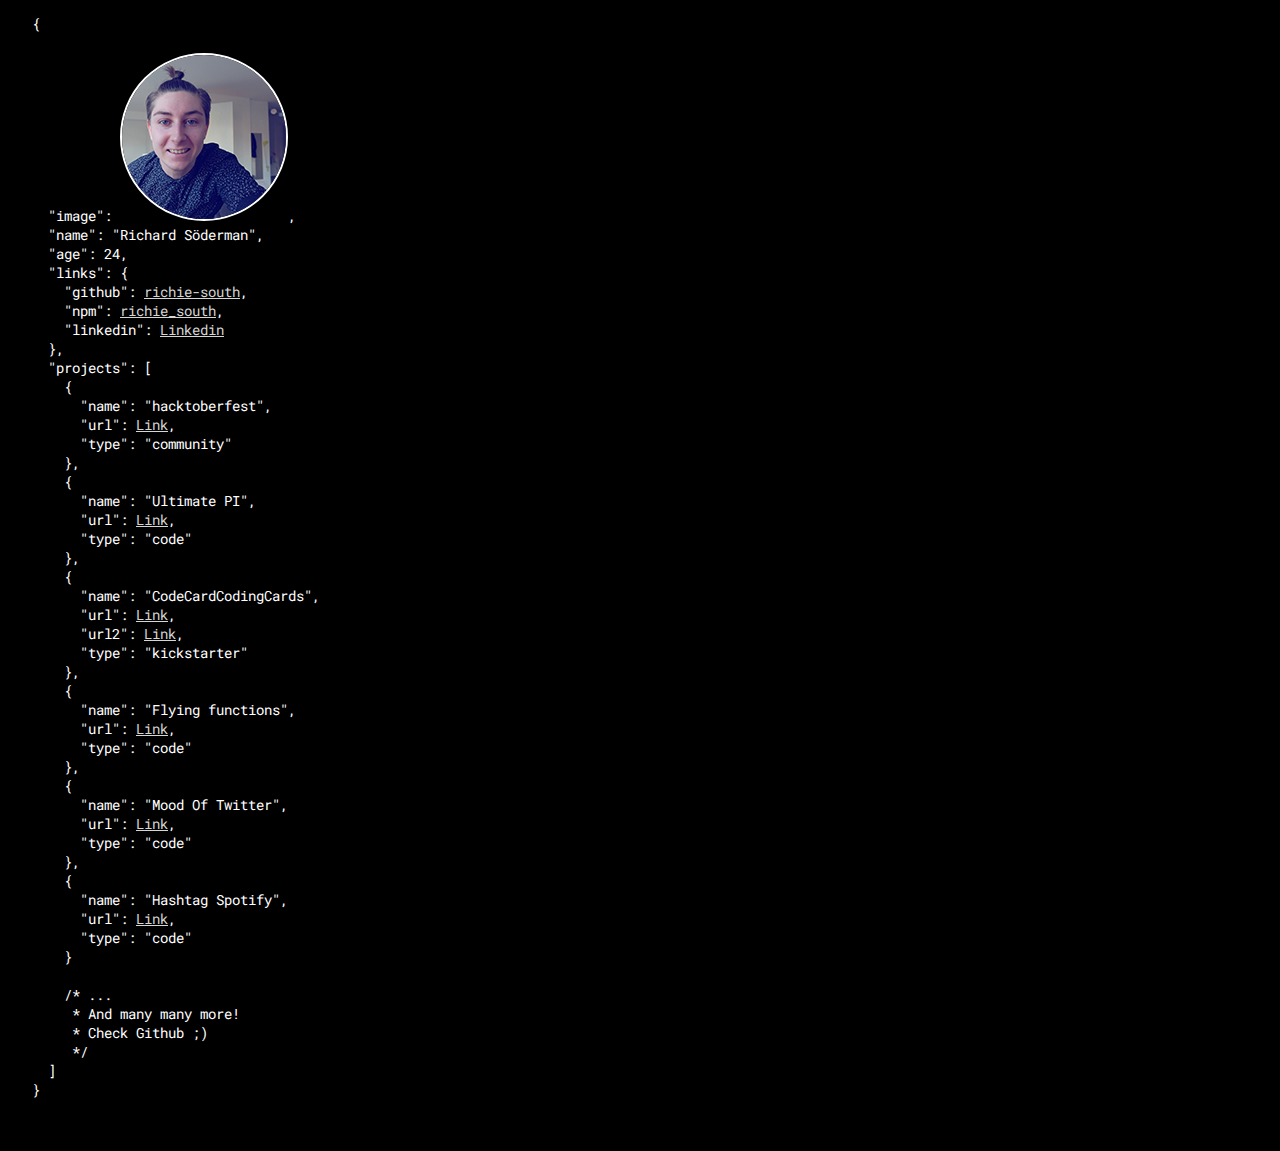
==== commit c1e1fb3e: "feat: change link" ====
--- a/index.html
+++ b/index.html
@@ -37,7 +37,7 @@
     {
       "image": <img class="profileImage" src="./img/me-min.jpg" />,
       "name": "Richard Söderman",
-      "age": <span id="age">22</span>,
+      "age": <span id="age">24</span>,
       "links": {
         "github": <a href="https://github.com/richie-south">richie-south</a>,
         "npm": <a href="https://www.npmjs.com/~richie_south">richie_south</a>,
@@ -57,7 +57,7 @@
         {
           "name": "CodeCardCodingCards",
           "url": <a href="https://www.kickstarter.com/projects/lingonsaft/codecardcodingcards">Link</a>,
-          "url2": <a href="https://codecardcodingcards.com/">Link</a>,
+          "url2": <a href="https://codecardcodingcards.richardsoderman.se/">Link</a>,
           "type": "kickstarter"
         },
         {
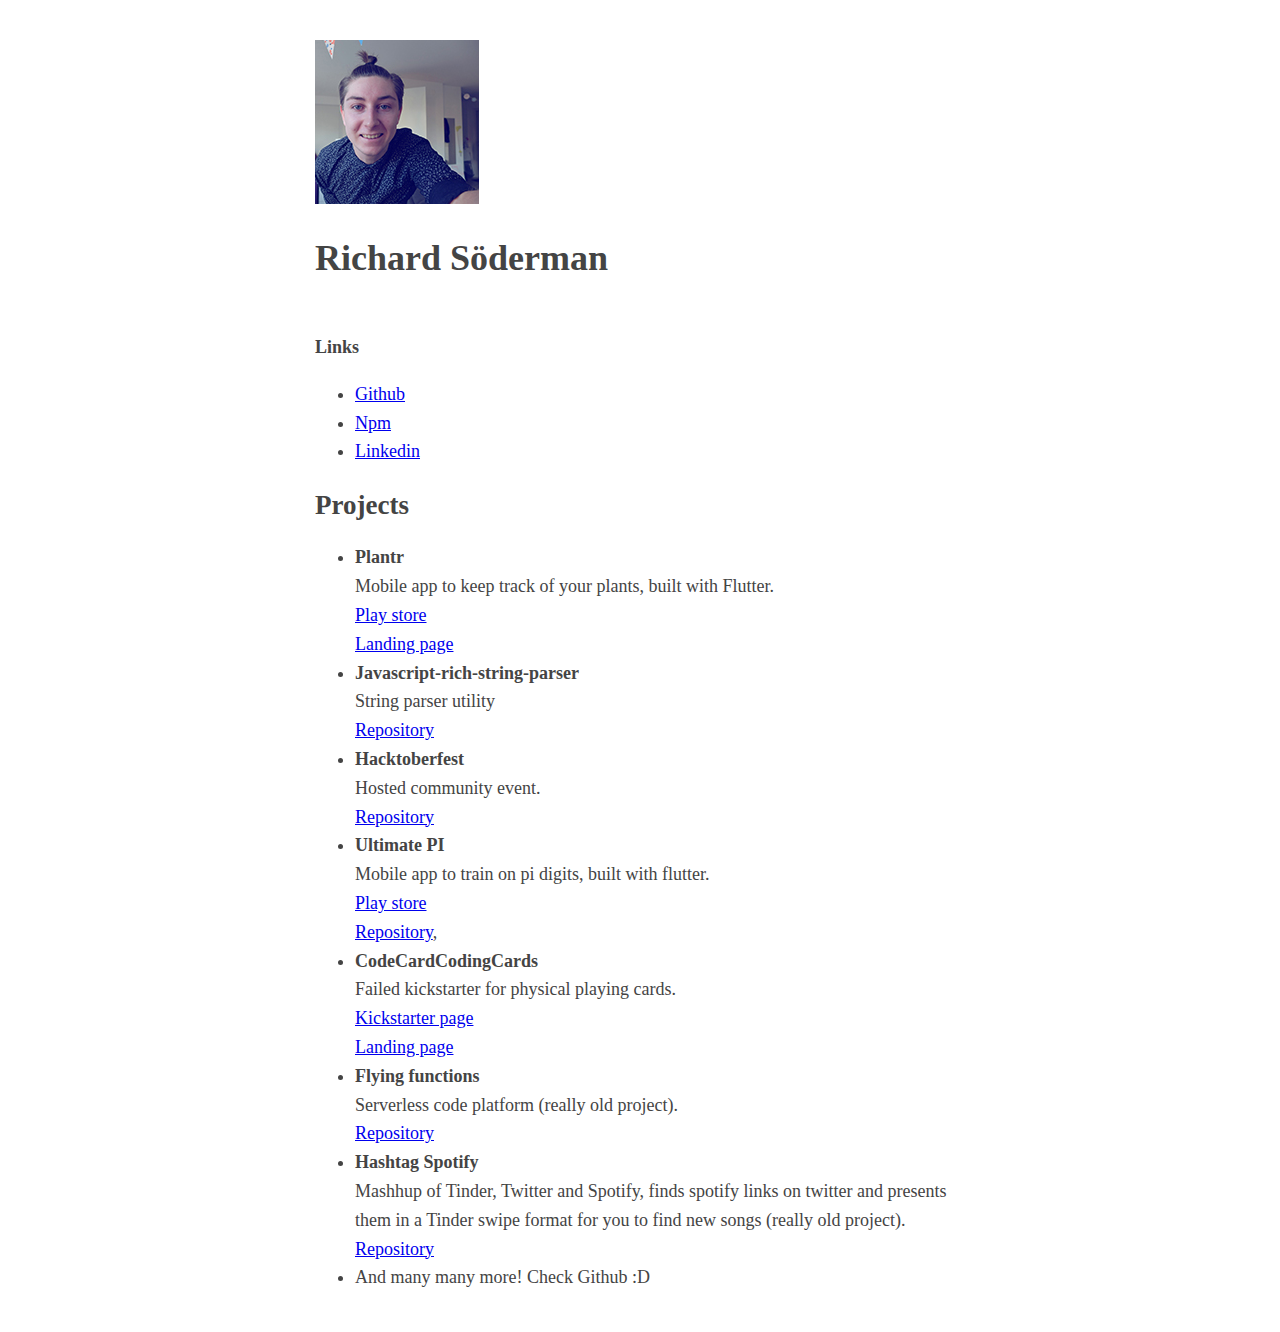
==== commit 99716d75: "feat: new site structure" ====
--- a/index.html
+++ b/index.html
@@ -1,89 +1,191 @@
 <!DOCTYPE html>
 <html lang="sv">
+  <head>
+    <meta charset="UTF-8" />
+    <meta
+      name="viewport"
+      content="width=device-width, initial-scale=1, maximum-scale=1"
+    />
+    <meta
+      name="keywords"
+      content="Richard Söderman, Richard, Söderman, Soderman, Portfolio, Hemsida, personliga hemsida, programmer, programmering, programmerare, kalmar, stockholm"
+    />
+    <meta name="description" content="Richard Södermans personal website" />
+    <meta name="msapplication-TileColor" content="#000000" />
+    <meta name="msapplication-TileImage" content="/ms-icon-144x144.png" />
+    <meta name="theme-color" content="#000000" />
 
-<head>
-  <meta charset="UTF-8" />
-  <meta name="viewport" content="width=device-width, initial-scale=1, maximum-scale=1">
-  <meta name='keywords' content='Richard Söderman, Richard, Söderman, Soderman, Portfolio, Hemsida, personliga hemsida, programmer, programmering, programmerare, kalmar, stockholm'
-  />
-  <meta name='description' content='Richard Södermans personliga hemsida' />
-  <meta name="msapplication-TileColor" content="#cb2d3e">
-  <meta name="msapplication-TileImage" content="/ms-icon-144x144.png">
-  <meta name="theme-color" content="#cb2d3e">
+    <link
+      rel="apple-touch-icon"
+      sizes="57x57"
+      href="img/apple-icon-57x57.png"
+    />
+    <link
+      rel="apple-touch-icon"
+      sizes="60x60"
+      href="img/apple-icon-60x60.png"
+    />
+    <link
+      rel="apple-touch-icon"
+      sizes="72x72"
+      href="img/apple-icon-72x72.png"
+    />
+    <link
+      rel="apple-touch-icon"
+      sizes="76x76"
+      href="img/apple-icon-76x76.png"
+    />
+    <link
+      rel="apple-touch-icon"
+      sizes="114x114"
+      href="img/apple-icon-114x114.png"
+    />
+    <link
+      rel="apple-touch-icon"
+      sizes="120x120"
+      href="img/apple-icon-120x120.png"
+    />
+    <link
+      rel="apple-touch-icon"
+      sizes="144x144"
+      href="img/apple-icon-144x144.png"
+    />
+    <link
+      rel="apple-touch-icon"
+      sizes="152x152"
+      href="img/apple-icon-152x152.png"
+    />
+    <link
+      rel="apple-touch-icon"
+      sizes="180x180"
+      href="img/apple-icon-180x180.png"
+    />
+    <link
+      rel="icon"
+      type="image/png"
+      sizes="192x192"
+      href="/android-icon-192x192.png"
+    />
+    <link
+      rel="icon"
+      type="image/png"
+      sizes="32x32"
+      href="img/favicon-32x32.png"
+    />
+    <link
+      rel="icon"
+      type="image/png"
+      sizes="96x96"
+      href="img/favicon-96x96.png"
+    />
+    <link
+      rel="icon"
+      type="image/png"
+      sizes="16x16"
+      href="img/favicon-16x16.png"
+    />
+    <link rel="manifest" href="/manifest.json" />
+    <title>Richard Söderman</title>
 
-  <link rel="apple-touch-icon" sizes="57x57" href="img/apple-icon-57x57.png">
-  <link rel="apple-touch-icon" sizes="60x60" href="img/apple-icon-60x60.png">
-  <link rel="apple-touch-icon" sizes="72x72" href="img/apple-icon-72x72.png">
-  <link rel="apple-touch-icon" sizes="76x76" href="img/apple-icon-76x76.png">
-  <link rel="apple-touch-icon" sizes="114x114" href="img/apple-icon-114x114.png">
-  <link rel="apple-touch-icon" sizes="120x120" href="img/apple-icon-120x120.png">
-  <link rel="apple-touch-icon" sizes="144x144" href="img/apple-icon-144x144.png">
-  <link rel="apple-touch-icon" sizes="152x152" href="img/apple-icon-152x152.png">
-  <link rel="apple-touch-icon" sizes="180x180" href="img/apple-icon-180x180.png">
-  <link rel="icon" type="image/png" sizes="192x192" href="/android-icon-192x192.png">
-  <link rel="icon" type="image/png" sizes="32x32" href="img/favicon-32x32.png">
-  <link rel="icon" type="image/png" sizes="96x96" href="img/favicon-96x96.png">
-  <link rel="icon" type="image/png" sizes="16x16" href="img/favicon-16x16.png">
-  <link rel="manifest" href="/manifest.json">
+    <style type="text/css">
+      body {
+        margin: 40px auto;
+        max-width: 650px;
+        line-height: 1.6;
+        font-size: 18px;
+        color: #444;
+        padding: 0 10px;
+      }
+      h1,
+      h2,
+      h3 {
+        line-height: 1.2;
+      }
+    </style>
+  </head>
 
-  <link href="css/style.min.css" rel="stylesheet" type="text/css" media="all">
-
-  <link href="https://fonts.googleapis.com/css?family=Roboto+Mono:400,500,700" rel='stylesheet' type='text/css' media="all">
-  <title>Richard Söderman</title>
-</head>
-
-<body>
-  <pre id="app">
-    {
-      "image": <img class="profileImage" src="./img/me-min.jpg" />,
-      "name": "Richard Söderman",
-      "age": <span id="age">24</span>,
-      "links": {
-        "github": <a href="https://github.com/richie-south">richie-south</a>,
-        "npm": <a href="https://www.npmjs.com/~richie_south">richie_south</a>,
-        "linkedin": <a href="https://www.linkedin.com/in/richard-s%C3%B6derman-89206658/">Linkedin</a>
-      },
-      "projects": [
-        {
-          "name": "hacktoberfest",
-          "url": <a href="https://github.com/lingonsaft/hacktoberfest">Link</a>,
-          "type": "community"
-        },
-        {
-          "name": "Ultimate PI",
-          "url": <a href="https://github.com/richie-south/ultimate_pi">Link</a>,
-          "type": "code"
-        },
-        {
-          "name": "CodeCardCodingCards",
-          "url": <a href="https://www.kickstarter.com/projects/lingonsaft/codecardcodingcards">Link</a>,
-          "url2": <a href="https://codecardcodingcards.richardsoderman.se/">Link</a>,
-          "type": "kickstarter"
-        },
-        {
-          "name": "Flying functions",
-          "url": <a href="https://github.com/richie-south/flying-functions">Link</a>,
-          "type": "code"
-        },
-        {
-          "name": "Mood Of Twitter",
-          "url": <a href="https://github.com/richie-south/Mood_Of_Twitter">Link</a>,
-          "type": "code"
-        },
-        {
-          "name": "Hashtag Spotify",
-          "url": <a href="https://github.com/richie-south/hashtag_spotify">Link</a>,
-          "type": "code"
-        }
-
-        /* ...
-         * And many many more!
-         * Check Github ;)
-         */
-      ]
-    }
-
-  </pre>
-</body>
-
+  <body>
+    <img class="profileImage" src="./img/me-min.jpg" />
+    <h1>Richard Söderman</h1>
+    <br />
+    <b>Links</b>
+    <ul>
+      <li><a href="https://github.com/richie-south">Github</a></li>
+      <li><a href="https://www.npmjs.com/~richie_south">Npm</a></li>
+      <li>
+        <a href="https://www.linkedin.com/in/richard-s%C3%B6derman-89206658/"
+          >Linkedin</a
+        >
+      </li>
+    </ul>
+    <h2>Projects</h2>
+    <ul>
+      <li>
+        <b>Plantr</b>
+        <div>Mobile app to keep track of your plants, built with Flutter.</div>
+        <div>
+          <a
+            href="https://play.google.com/store/apps/details?id=com.richardsoderman.flowers"
+            >Play store</a
+          >
+        </div>
+        <a href="https://plantr.online">Landing page</a>
+      </li>
+      <li>
+        <b>Javascript-rich-string-parser</b>
+        <div>String parser utility</div>
+        <a href="https://github.com/richie-south/javascript-rich-string-parser"
+          >Repository</a
+        >
+      </li>
+      <li>
+        <b>Hacktoberfest</b>
+        <div>Hosted community event.</div>
+        <div>
+          <a href="https://github.com/lingonsaft/hacktoberfest">Repository</a>
+        </div>
+      </li>
+      <li>
+        <b>Ultimate PI</b>
+        <div>Mobile app to train on pi digits, built with flutter.</div>
+        <div>
+          <a
+            href="https://play.google.com/store/apps/details?id=com.richardsoderman.flowers"
+            >Play store</a
+          >
+        </div>
+        <a href="https://github.com/richie-south/ultimate_pi">Repository</a>,
+      </li>
+      <li>
+        <b>CodeCardCodingCards</b>
+        <div>Failed kickstarter for physical playing cards.</div>
+        <div>
+          <a
+            href="https://www.kickstarter.com/projects/lingonsaft/codecardcodingcards"
+            >Kickstarter page</a
+          >
+        </div>
+        <a href="https://codecardcodingcards.richardsoderman.se/"
+          >Landing page</a
+        >
+      </li>
+      <li>
+        <b>Flying functions</b>
+        <div>Serverless code platform (really old project).</div>
+        <a href="https://github.com/richie-south/flying-functions"
+          >Repository</a
+        >
+      </li>
+      <li>
+        <b>Hashtag Spotify</b>
+        <div>
+          Mashhup of Tinder, Twitter and Spotify, finds spotify links on twitter
+          and presents them in a Tinder swipe format for you to find new songs
+          (really old project).
+        </div>
+        <a href="https://github.com/richie-south/hashtag_spotify">Repository</a>
+      </li>
+      <li>And many many more! Check Github :D</li>
+    </ul>
+  </body>
 </html>
